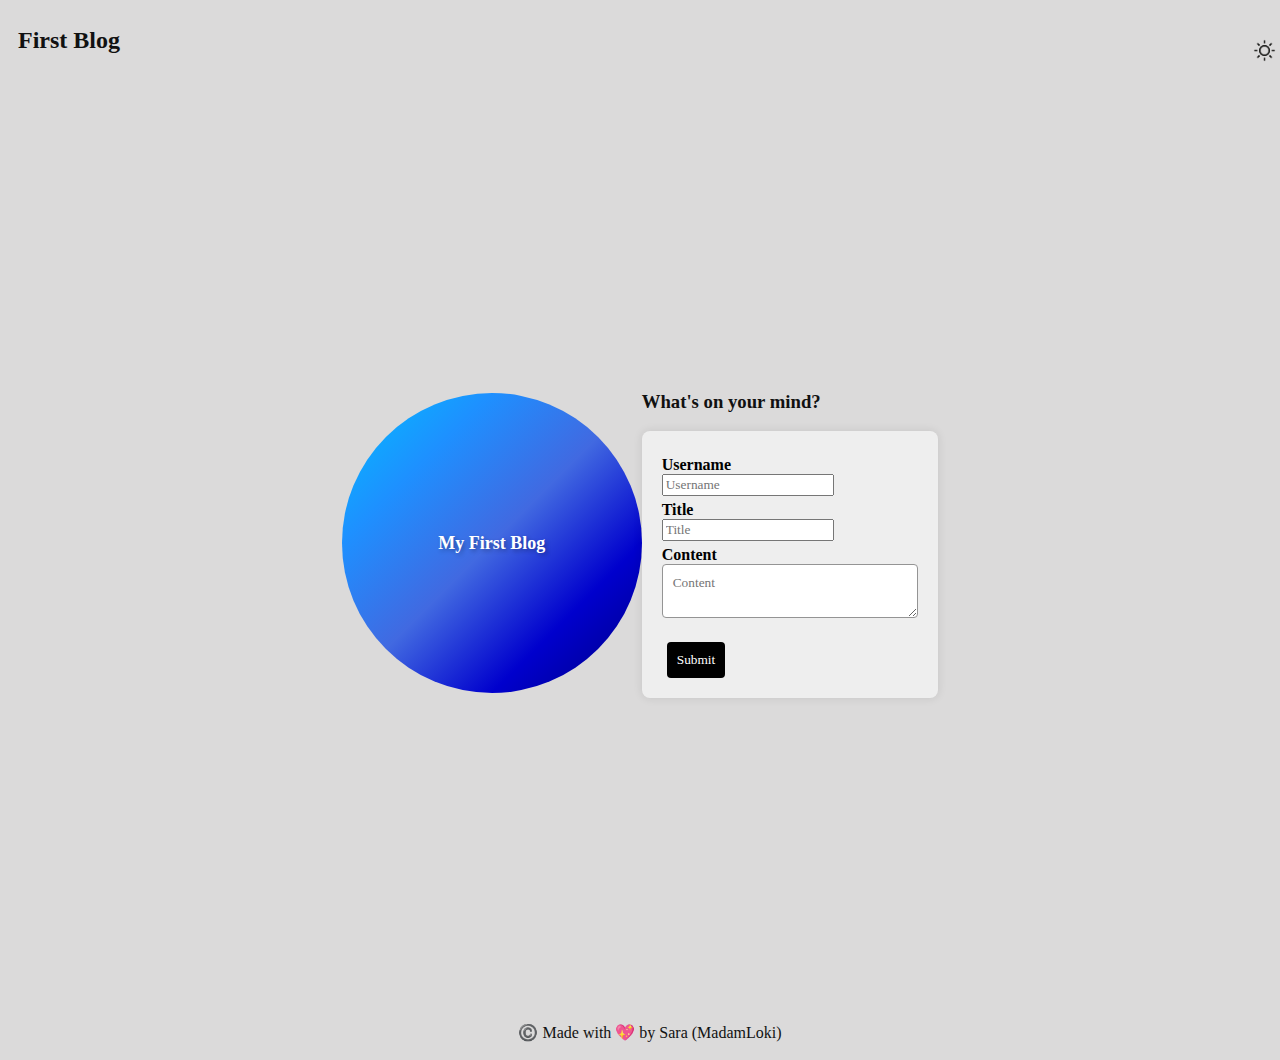
==== index.html @ aa2928e0 "relative css and somewhat functioning files" ====
<!DOCTYPE html>
<html lang="en">
<head>
    <meta charset="UTF-8" />
    <meta name="viewport" content="width=device-width, initial-scale=1.0" />
    <meta http-equiv="X-UA-Compatible" content="ie=edge" />
    <title>My First Blog</title>

    <link rel="stylesheet" href="./assets/css/styles.css" />
    <link rel="stylesheet" href="./assets/css/form.css" />
</head>

    <body>
        <!-- TO DO: Create landing page elements -->
    <header>
        <h3>First Blog</h3>
        <button id="toggle" class="toggle-button">
            <img src="./assets/images/sun_icon.png" alt="toggle light/dark mode" data-state="light">
        </button>
    </header>
    <main class="container">
        <div class="circle">
            <div class="circle-text">My First Blog</div>
        </div>
        <div class="formSection">
            <h3>What's on your mind?</h3>
            <form>
                <label for="username">Username</label>
                <input type="text" id="username" placeholder="Username"/>
                <label for="title">Title</label>
                <input type="text" id="title" placeholder="Title"/>
                <label for="content">Content</label>
                <textarea id="content" placeholder="Content"></textarea>
                <button type="submit"> Submit</button>
            </form>
            <p id="error"></p>
        </div>
    </main>
        <footer>
            ©️ Made with 💖 by Sara (MadamLoki)
        </footer>

        <script defer src="./assets/js/logic.js" type="text/javascript"></script>
        <script defer src="./assets/js/form.js" type="text/javascript"></script>
        
    </body>

</html>
---- assets/css/styles.css ----
*{
    font-family: Georgia, 'Times New Roman', Times, serif;
}

/* Header styles */
header {
    display: flex;
    justify-content: space-between;
    align-items: center;
    padding: 10px;
    width: 100%;
}

header h3 {
    font-size: 24px;
    margin: 0;
}

/* Button styles */
button {
    margin: 0 5px;
    padding: 10px;
    background-color: transparent;
    border: none;
    cursor: pointer;
}

.back-button {
    color: white;
    width: 80px;
    height: 40px;
    background-color: #000000;
    border: none;
    border-radius: 4px;
    cursor: pointer;
    display: flex;
    justify-content: center;
    align-items: left;
    transition: background-color 0.3s;
}

.back-button:hover {
    background-color: #e0e0e0;
}

/* Toggle button styles */
.toggle-button {
    background-color: transparent;
    border: none;
    padding: 0;
    cursor: pointer;
}

.toggle-button img {
    width: 25px;
    height: 25px;
    vertical-align: middle;
}

/* Light and dark mode styles */
body.light-mode {
    background-color: #dbdada;
    color: #111111;
}

body.dark-mode {
    background-color: #111111;
    color: #dbdada;
}

/* Circle styles */
.circle {
    width: 300px;
    height: 300px;
    border-radius: 50%;
    background-image: linear-gradient(
            to bottom right,
            #00bfff,  /* Deep Sky Blue */
            #1e90ff,  /* Dodger Blue */
            #4169e1,  /* Royal Blue */
            #0000cd,  /* Medium Blue */
            #000080   /* Navy */
        );
    display: flex;
    justify-content: center;
    align-items: center;
    font-size: 18px;
    font-weight: bold;
    color: white;
    text-shadow: 2px 2px 4px #0000004d;
}

.circle-text {
    position: relative;
    z-index: 2;
}

.container {
    display: flex;
    justify-content: center;
    align-items: center;
    height: 100vh;
    padding: 20px;
}


/* Footer styles */
footer {
    text-align: center;
    padding: 10px;
    position: static;
    width: 100%;
}


/* Responsive design */
@media (max-width: 600px) {
    header {
        flex-direction: column;
        align-items: flex-start;
    }

    header h3 {
        margin-bottom: 10px;
    }

    button {
        margin: 5px 0;
    }
}
---- assets/css/form.css ----
/* Basic form styling */
form {
    max-width: 600px;
    margin: 0 auto;
    padding: 20px;
    background-color: #eeeeee;
    border-radius: 8px;
    box-shadow: 0 0 10px #0000001a;
}

/* Form input fields */
input[type="username"],
input[type="title"],
input[type="content"],
textarea {
    width: 100%;
    padding: 10px;
    margin-bottom: 10px 0;
    border: 1px solid #949494;
    border-radius: 4px;
    box-sizing: border-box;
    font-family:Georgia, 'Times New Roman', Times, serif;
}

/* Form labels */
label {
    display: block;
    margin-top: 5px;
    font-weight: bold;
    font-family:Georgia, 'Times New Roman', Times, serif;
    color: black; /* keeps labels black when in darkmode */
}

label.dark-mode {
    color: #ffffff;
}

/* Submit button */
input[type="submit"] {
    width: 100%; /* Fill the available space */
    padding: 15px; /* Increase padding for better appearance */
    background-color: #000000; /* Green background */
    color: white; /* White text */
    border: none; /* Remove border */
    border-radius: 8px; /* Rounded corners */
    cursor: pointer; /* Pointer cursor on hover */
    font-size: 18px; /* Increase font size */
    box-shadow: 0 4px 6px rgba(0, 0, 0, 0.1); /* Add box shadow */
    transition: background-color 0.5s ease; /* Smooth transition for background color */
}



button {
    margin-top: 20px;
    padding: 10px;
    background-color: #000;
    color: white;
    border: none;
    border-radius: 4px;
    cursor: pointer;
    font-family: Georgia, 'Times New Roman', Times, serif;
}



input[type="submit"]:hover {
    background-color: #45a049;
}

/* Form fieldset */
fieldset {
    border: 1px solid #ccc;
    padding: 10px;
    margin-bottom: 20px;
    border-radius: 4px;
}

/* Form legend */
legend {
    font-size: 1.2em;
    margin-bottom: 10px;
}

/* Form error messages */
.error {
    color: red;
    font-size: 0.9em;
    margin-top: 5px;
}
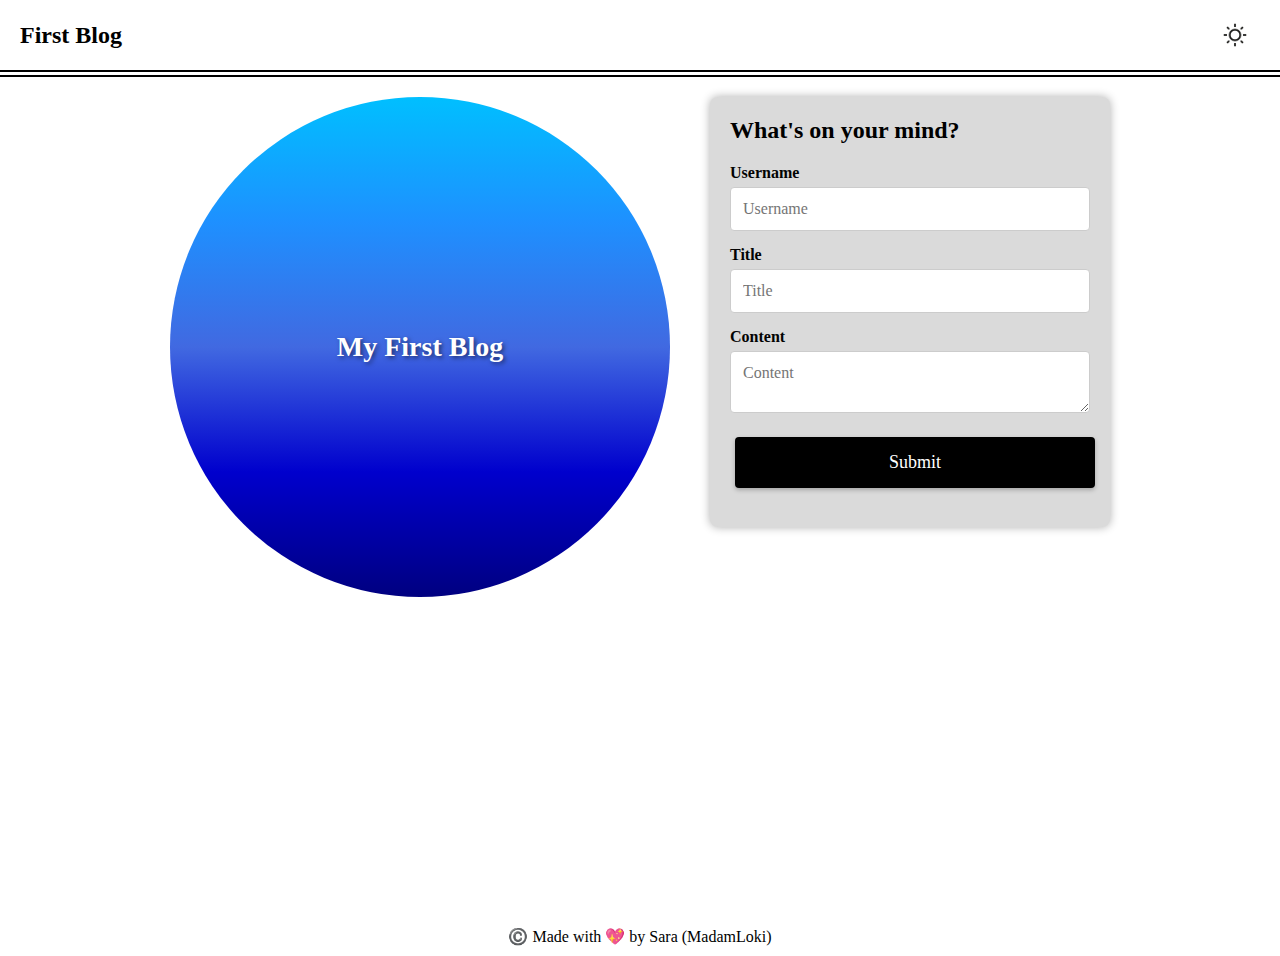
==== commit af249851: "polish up css on main index.html" ====
--- a/index.html
+++ b/index.html
@@ -31,7 +31,7 @@
                 <input type="text" id="title" placeholder="Title"/>
                 <label for="content">Content</label>
                 <textarea id="content" placeholder="Content"></textarea>
-                <button type="submit"> Submit</button>
+                <button id="submit" class="submit-button">Submit</button>
             </form>
             <p id="error"></p>
         </div>
--- a/assets/css/styles.css
+++ b/assets/css/styles.css
@@ -1,5 +1,14 @@
-*{
+* {
     font-family: Georgia, 'Times New Roman', Times, serif;
+    box-sizing: border-box;
+}
+
+body {
+    margin: 0;
+    padding: 0;
+    min-height: 100vh;
+    display: flex;
+    flex-direction: column;
 }
 
 /* Header styles */
@@ -7,8 +16,14 @@
     display: flex;
     justify-content: space-between;
     align-items: center;
-    padding: 10px;
+    padding: 10px 20px;
     width: 100%;
+    margin-right: auto;
+    border-bottom: black 7px double;
+}
+
+.dark-mode header {
+    border-bottom: white 7px double;
 }
 
 header h3 {
@@ -16,9 +31,10 @@
     margin: 0;
 }
 
-/* Button styles */
+
 button {
-    margin: 0 5px;
+    margin: 5px;
+    width: 100%;
     padding: 10px;
     background-color: transparent;
     border: none;
@@ -35,13 +51,31 @@
     cursor: pointer;
     display: flex;
     justify-content: center;
-    align-items: left;
+    align-items: center;
     transition: background-color 0.3s;
 }
 
 .back-button:hover {
-    background-color: #e0e0e0;
+    background-color: #333333;
 }
+
+/* Dark mode styles for submit button */
+.dark-mode .back-button {
+    background-color: #464646; /* Dark grey background in dark mode */
+    color: #ffffff;
+    box-shadow: 0 2px 4px rgba(255, 255, 255, 0.1);
+}
+
+.dark-mode .back-button:hover {
+    background-color: #4a4a4a; /* Lighter grey on hover in dark mode */
+    box-shadow: 0 4px 8px rgba(255, 255, 255, 0.2);
+}
+
+.dark-mode .back-button:active {
+    box-shadow: 0 1px 2px rgba(255, 255, 255, 0.1);
+}
+
+
 
 /* Toggle button styles */
 .toggle-button {
@@ -49,82 +83,111 @@
     border: none;
     padding: 0;
     cursor: pointer;
+    display: flex;
+    align-items: center;
+    justify-content: center;
+    width: 40px;
+    height: 40px;
 }
 
 .toggle-button img {
-    width: 25px;
-    height: 25px;
-    vertical-align: middle;
+    width: 60%;
+    height: 60%;
+    display: block; /* Remove any potential inline spacing */
 }
 
 /* Light and dark mode styles */
 body.light-mode {
-    background-color: #dbdada;
-    color: #111111;
+    background-color: white;
+    color: black;
 }
 
 body.dark-mode {
-    background-color: #111111;
-    color: #dbdada;
+    background-color: black;
+    color: white;
 }
 
-/* Circle styles */
+/* Main content styles */
+.container {
+    display: flex;
+    justify-content: center;
+    align-items: flex-start;
+    flex-grow: 1;
+    padding: 20px;
+    gap: 40px;
+    min-height: calc(100vh - 60px); 
+}
+
 .circle {
-    width: 300px;
-    height: 300px;
+    width: 500px;
+    height: 500px;
     border-radius: 50%;
     background-image: linear-gradient(
-            to bottom right,
-            #00bfff,  /* Deep Sky Blue */
-            #1e90ff,  /* Dodger Blue */
-            #4169e1,  /* Royal Blue */
-            #0000cd,  /* Medium Blue */
-            #000080   /* Navy */
-        );
+        to bottom,
+        #00bfff,
+        #1e90ff,
+        #4169e1,
+        #0000cd,
+        #000080
+    );
     display: flex;
     justify-content: center;
     align-items: center;
-    font-size: 18px;
-    font-weight: bold;
-    color: white;
-    text-shadow: 2px 2px 4px #0000004d;
 }
 
 .circle-text {
-    position: relative;
-    z-index: 2;
+    font-size: 28px;
+    font-weight: bold;
+    color: white;
+    text-shadow: 2px 2px 4px #00000081;
 }
-
-.container {
-    display: flex;
-    justify-content: center;
-    align-items: center;
-    height: 100vh;
-    padding: 20px;
-}
-
 
 /* Footer styles */
 footer {
     text-align: center;
     padding: 10px;
-    position: static;
     width: 100%;
+    margin-top: auto;  /* Push footer to bottom */
 }
 
-
 /* Responsive design */
-@media (max-width: 600px) {
-    header {
+@media (max-width: 1200px) {
+    .container {
         flex-direction: column;
-        align-items: flex-start;
+        align-items: center;
     }
 
-    header h3 {
-        margin-bottom: 10px;
+    .circle {
+        margin-bottom: 20px;
+    }
+}
+
+@media (max-width: 768px) {
+    .container {
+        padding: 10px;
     }
 
-    button {
-        margin: 5px 0;
+    .circle {
+        width: 250px;
+        height: 250px;
     }
-}+
+    .circle-text {
+        font-size: 16px;
+    }
+}
+
+@media (max-width: 480px) {
+    .container {
+        padding: 5px;
+    }
+
+    .circle {
+        width: 200px;
+        height: 200px;
+    }
+
+    .circle-text {
+        font-size: 14px;
+    }
+}
--- a/assets/css/form.css
+++ b/assets/css/form.css
@@ -1,34 +1,48 @@
-/* Basic form styling */
-form {
-    max-width: 600px;
-    margin: 0 auto;
+*{
+    font-family:Georgia, 'Times New Roman', Times, serif;
+}
+
+/* Form section styling */
+.formSection {
+    max-width: 100%;
+    width: 400px;
     padding: 20px;
-    background-color: #eeeeee;
+    background-color: #dadada;
     border-radius: 8px;
-    box-shadow: 0 0 10px #0000001a;
+    box-shadow: 0 0 10px #00000052;
+}
+
+.formSection h3 {
+    margin-top: 0;
+    margin-bottom: 20px;
+    color: #000000;
+    font-size: 24px;
 }
 
 /* Form input fields */
-input[type="username"],
-input[type="title"],
-input[type="content"],
-textarea {
+.formSection input[type="text"],
+.formSection textarea {
     width: 100%;
-    padding: 10px;
-    margin-bottom: 10px 0;
-    border: 1px solid #949494;
+    padding: 12px;
+    margin-bottom: 15px;
+    border: 1px solid #ccc;
     border-radius: 4px;
     box-sizing: border-box;
-    font-family:Georgia, 'Times New Roman', Times, serif;
+    font-size: 16px;
+    transition: border-color 0.3s ease;
+}
+
+.formSection input[type="text"]:focus,
+.formSection textarea:focus {
+    border-color: #000000;
 }
 
 /* Form labels */
-label {
+.formSection label {
     display: block;
-    margin-top: 5px;
+    margin-bottom: 5px;
     font-weight: bold;
-    font-family:Georgia, 'Times New Roman', Times, serif;
-    color: black; /* keeps labels black when in darkmode */
+    color: #030303;
 }
 
 label.dark-mode {
@@ -36,55 +50,83 @@
 }
 
 /* Submit button */
-input[type="submit"] {
-    width: 100%; /* Fill the available space */
-    padding: 15px; /* Increase padding for better appearance */
-    background-color: #000000; /* Green background */
-    color: white; /* White text */
-    border: none; /* Remove border */
-    border-radius: 8px; /* Rounded corners */
-    cursor: pointer; /* Pointer cursor on hover */
-    font-size: 18px; /* Increase font size */
-    box-shadow: 0 4px 6px rgba(0, 0, 0, 0.1); /* Add box shadow */
-    transition: background-color 0.5s ease; /* Smooth transition for background color */
-}
-
-
-
-button {
-    margin-top: 20px;
-    padding: 10px;
-    background-color: #000;
+.submit-button {
+    width: 100%;
+    padding: 15px;
+    background-color: #000000; /* Black background */
     color: white;
     border: none;
     border-radius: 4px;
     cursor: pointer;
-    font-family: Georgia, 'Times New Roman', Times, serif;
+    font-size: 18px;
+    transition: all 0.3s ease;
+    box-shadow: 0 2px 4px #50505065;
+    transform: translateY(0);
 }
 
-
-
-input[type="submit"]:hover {
-    background-color: #45a049;
-}
-
-/* Form fieldset */
-fieldset {
-    border: 1px solid #ccc;
-    padding: 10px;
-    margin-bottom: 20px;
-    border-radius: 4px;
-}
-
-/* Form legend */
-legend {
-    font-size: 1.2em;
-    margin-bottom: 10px;
+.submit-button:hover {
+    background-color: #333333; /* Dark grey on hover */
+    box-shadow: 0 4px 8px rgba(0, 0, 0, 0.3);
+    transform: translateY(-2px);
 }
 
 /* Form error messages */
-.error {
-    color: red;
-    font-size: 0.9em;
-    margin-top: 5px;
+#error {
+    color: #d32f2f;
+    font-size: 14px;
+    margin-top: 10px;
+}
+
+/* Dark mode styles */
+.dark-mode .formSection {
+    background-color: #222222;
+    color: #f5f5f5;
+}
+
+.dark-mode .formSection h3,
+.dark-mode .formSection label {
+    color: #f5f5f5;
+}
+
+.dark-mode .formSection input[type="text"],
+.dark-mode .formSection textarea {
+    background-color: #363636;
+    color: #f5f5f5;
+    border-color: #555;
+}
+
+/* Dark mode styles for submit button */
+.dark-mode .submit-button {
+    background-color: #000000; /* Dark grey background in dark mode */
+    color: #ffffff;
+    box-shadow: 0 2px 4px rgba(255, 255, 255, 0.1);
+}
+
+.dark-mode .submit-button:hover {
+    background-color: #4a4a4a; /* Lighter grey on hover in dark mode */
+    box-shadow: 0 4px 8px rgba(255, 255, 255, 0.2);
+}
+
+.dark-mode .submit-button:active {
+    box-shadow: 0 1px 2px rgba(255, 255, 255, 0.1);
+}
+
+/* Responsive adjustments */
+@media (max-width: 768px) {
+    .formSection {
+        width: 100%;
+        padding: 15px;
+    }
+}
+
+@media (max-width: 480px) {
+    .formSection h3 {
+        font-size: 20px;
+    }
+
+    .formSection input[type="text"],
+    .formSection textarea,
+    .submit-button {
+        font-size: 14px;
+    }
 }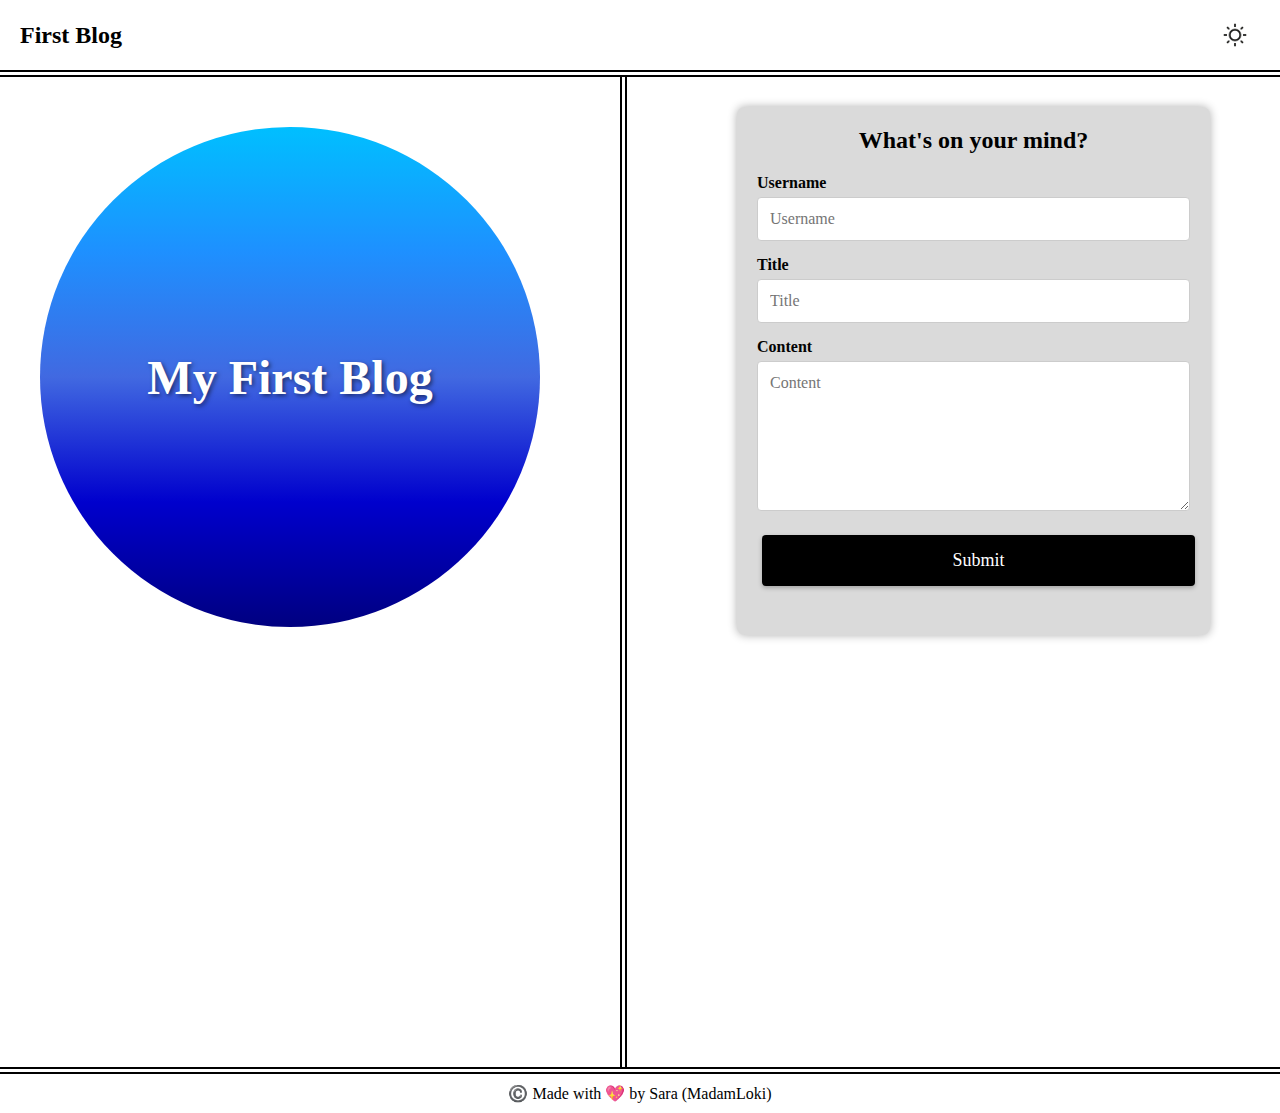
==== commit ee73ff4a: "finalize CSS structure on index.html, fix css structure on header blog.html for redirect url back bu" ====
--- a/index.html
+++ b/index.html
@@ -1,48 +1,49 @@
 <!DOCTYPE html>
 <html lang="en">
-<head>
-    <meta charset="UTF-8" />
-    <meta name="viewport" content="width=device-width, initial-scale=1.0" />
-    <meta http-equiv="X-UA-Compatible" content="ie=edge" />
-    <title>My First Blog</title>
+    <head>
+        <meta charset="UTF-8" />
+        <meta name="viewport" content="width=device-width, initial-scale=1.0" />
+        <meta http-equiv="X-UA-Compatible" content="ie=edge" />
+        <title>My First Blog</title>
 
-    <link rel="stylesheet" href="./assets/css/styles.css" />
-    <link rel="stylesheet" href="./assets/css/form.css" />
-</head>
+        <link rel="stylesheet" href="./assets/css/styles.css" />
+        <link rel="stylesheet" href="./assets/css/form.css" />
+    </head>
 
     <body>
-        <!-- TO DO: Create landing page elements -->
-    <header>
-        <h3>First Blog</h3>
-        <button id="toggle" class="toggle-button">
-            <img src="./assets/images/sun_icon.png" alt="toggle light/dark mode" data-state="light">
-        </button>
-    </header>
-    <main class="container">
-        <div class="circle">
-            <div class="circle-text">My First Blog</div>
-        </div>
-        <div class="formSection">
-            <h3>What's on your mind?</h3>
-            <form>
-                <label for="username">Username</label>
-                <input type="text" id="username" placeholder="Username"/>
-                <label for="title">Title</label>
-                <input type="text" id="title" placeholder="Title"/>
-                <label for="content">Content</label>
-                <textarea id="content" placeholder="Content"></textarea>
-                <button id="submit" class="submit-button">Submit</button>
-            </form>
-            <p id="error"></p>
-        </div>
-    </main>
-        <footer>
-            ©️ Made with 💖 by Sara (MadamLoki)
-        </footer>
-
+        <header>
+            <h3>First Blog</h3>
+            <div class="header-buttons">
+                <button id="toggle" class="toggle-button">
+                    <img src="./assets/images/sun_icon.png" alt="toggle light/dark mode" data-state="light">
+                </button>
+            </div>
+        </header>
+        <main class="container">
+            <div class="content-wrapper">
+                <div class="circle">
+                    <div class="circle-text">My First Blog</div>
+                </div>
+                <div class="separator"></div>
+                <div class="formSection">
+                    <h3>What's on your mind?</h3>
+                    <form>
+                        <label for="username">Username</label>
+                        <input type="text" id="username" placeholder="Username"/>
+                        <label for="title">Title</label>
+                        <input type="text" id="title" placeholder="Title"/>
+                        <label for="content">Content</label>
+                        <textarea id="content" placeholder="Content"></textarea>
+                        <button id="submit" class="submit-button">Submit</button>
+                    </form>
+                    <p id="error"></p>
+                </div>
+            </div>
+        </main>
+            <footer>
+                ©️ Made with 💖 by Sara (MadamLoki)
+            </footer>
         <script defer src="./assets/js/logic.js" type="text/javascript"></script>
         <script defer src="./assets/js/form.js" type="text/javascript"></script>
-        
     </body>
-
 </html>
--- a/assets/css/styles.css
+++ b/assets/css/styles.css
@@ -18,7 +18,6 @@
     align-items: center;
     padding: 10px 20px;
     width: 100%;
-    margin-right: auto;
     border-bottom: black 7px double;
 }
 
@@ -29,53 +28,21 @@
 header h3 {
     font-size: 24px;
     margin: 0;
-}
-
+    margin-right: auto; /* This pushes the title to the left */
+}
+
+.header-buttons {
+    display: flex;
+    align-items: center;
+}
 
 button {
     margin: 5px;
-    width: 100%;
     padding: 10px;
     background-color: transparent;
     border: none;
     cursor: pointer;
 }
-
-.back-button {
-    color: white;
-    width: 80px;
-    height: 40px;
-    background-color: #000000;
-    border: none;
-    border-radius: 4px;
-    cursor: pointer;
-    display: flex;
-    justify-content: center;
-    align-items: center;
-    transition: background-color 0.3s;
-}
-
-.back-button:hover {
-    background-color: #333333;
-}
-
-/* Dark mode styles for submit button */
-.dark-mode .back-button {
-    background-color: #464646; /* Dark grey background in dark mode */
-    color: #ffffff;
-    box-shadow: 0 2px 4px rgba(255, 255, 255, 0.1);
-}
-
-.dark-mode .back-button:hover {
-    background-color: #4a4a4a; /* Lighter grey on hover in dark mode */
-    box-shadow: 0 4px 8px rgba(255, 255, 255, 0.2);
-}
-
-.dark-mode .back-button:active {
-    box-shadow: 0 1px 2px rgba(255, 255, 255, 0.1);
-}
-
-
 
 /* Toggle button styles */
 .toggle-button {
@@ -93,7 +60,7 @@
 .toggle-button img {
     width: 60%;
     height: 60%;
-    display: block; /* Remove any potential inline spacing */
+    display: block;
 }
 
 /* Light and dark mode styles */
@@ -110,12 +77,30 @@
 /* Main content styles */
 .container {
     display: flex;
-    justify-content: center;
-    align-items: flex-start;
+    flex-direction: column;
+    align-items: center;
+    justify-content: center;
     flex-grow: 1;
-    padding: 20px;
+    min-height: calc(100vh - 60px);
+}
+
+.content-wrapper {
+    display: flex;
+    justify-content: center;
+    align-items: stretch;
+    width: 100%;
+    max-width: 1200px;
     gap: 40px;
-    min-height: calc(100vh - 60px); 
+}
+
+.separator {
+    height: 110vh;
+    border-left: black 7px double;
+    margin: 0 40px;
+}
+
+.dark-mode .separator {
+    border-left: white 7px double;
 }
 
 .circle {
@@ -132,14 +117,35 @@
     );
     display: flex;
     justify-content: center;
-    align-items: center;
+    flex-shrink: 0;
+    align-items: center;
+    margin-top: 50px;
 }
 
 .circle-text {
-    font-size: 28px;
+    font-size: 300%;
     font-weight: bold;
     color: white;
     text-shadow: 2px 2px 4px #00000081;
+}
+
+.formSection {
+    flex: 1;
+    width: 100%;
+    display: flex;
+    flex-direction: column;
+    justify-content: center;
+}
+
+.formSection form {
+    width: 100%;
+}
+
+.formSection input,
+.formSection textarea {
+    width: 100%;
+    box-sizing: border-box;
+    margin-bottom: 10px;
 }
 
 /* Footer styles */
@@ -147,25 +153,47 @@
     text-align: center;
     padding: 10px;
     width: 100%;
+    border-top: black 7px double;
     margin-top: auto;  /* Push footer to bottom */
+}
+
+.dark-mode footer {
+    border-top: white 7px double;
 }
 
 /* Responsive design */
 @media (max-width: 1200px) {
-    .container {
+    .content-wrapper {
         flex-direction: column;
         align-items: center;
     }
 
+    .separator {
+        width: 80%;
+        height: 20px;
+        border-left: none;
+        border-top: black 7px double;
+        margin: 40px 0;
+    }
+
+    .dark-mode .separator {
+        border-top: white 7px double;
+    }
+
     .circle {
         margin-bottom: 20px;
     }
+
+    .formSection {
+        width: 100%;
+        max-width: 500px;
+    }
 }
 
 @media (max-width: 768px) {
-    .container {
+    /* .container {
         padding: 10px;
-    }
+    } */
 
     .circle {
         width: 250px;
@@ -190,4 +218,4 @@
     .circle-text {
         font-size: 14px;
     }
-}
+}--- a/assets/css/form.css
+++ b/assets/css/form.css
@@ -4,12 +4,16 @@
 
 /* Form section styling */
 .formSection {
+    align-content: space-around;
     max-width: 100%;
     width: 400px;
     padding: 20px;
     background-color: #dadada;
     border-radius: 8px;
     box-shadow: 0 0 10px #00000052;
+    flex: auto;
+    margin: 30px;
+    height: fit-content;
 }
 
 .formSection h3 {
@@ -17,6 +21,7 @@
     margin-bottom: 20px;
     color: #000000;
     font-size: 24px;
+    align-self: center;
 }
 
 /* Form input fields */
@@ -30,6 +35,10 @@
     box-sizing: border-box;
     font-size: 16px;
     transition: border-color 0.3s ease;
+}
+
+#content {
+    height: 150px;
 }
 
 .formSection input[type="text"]:focus,
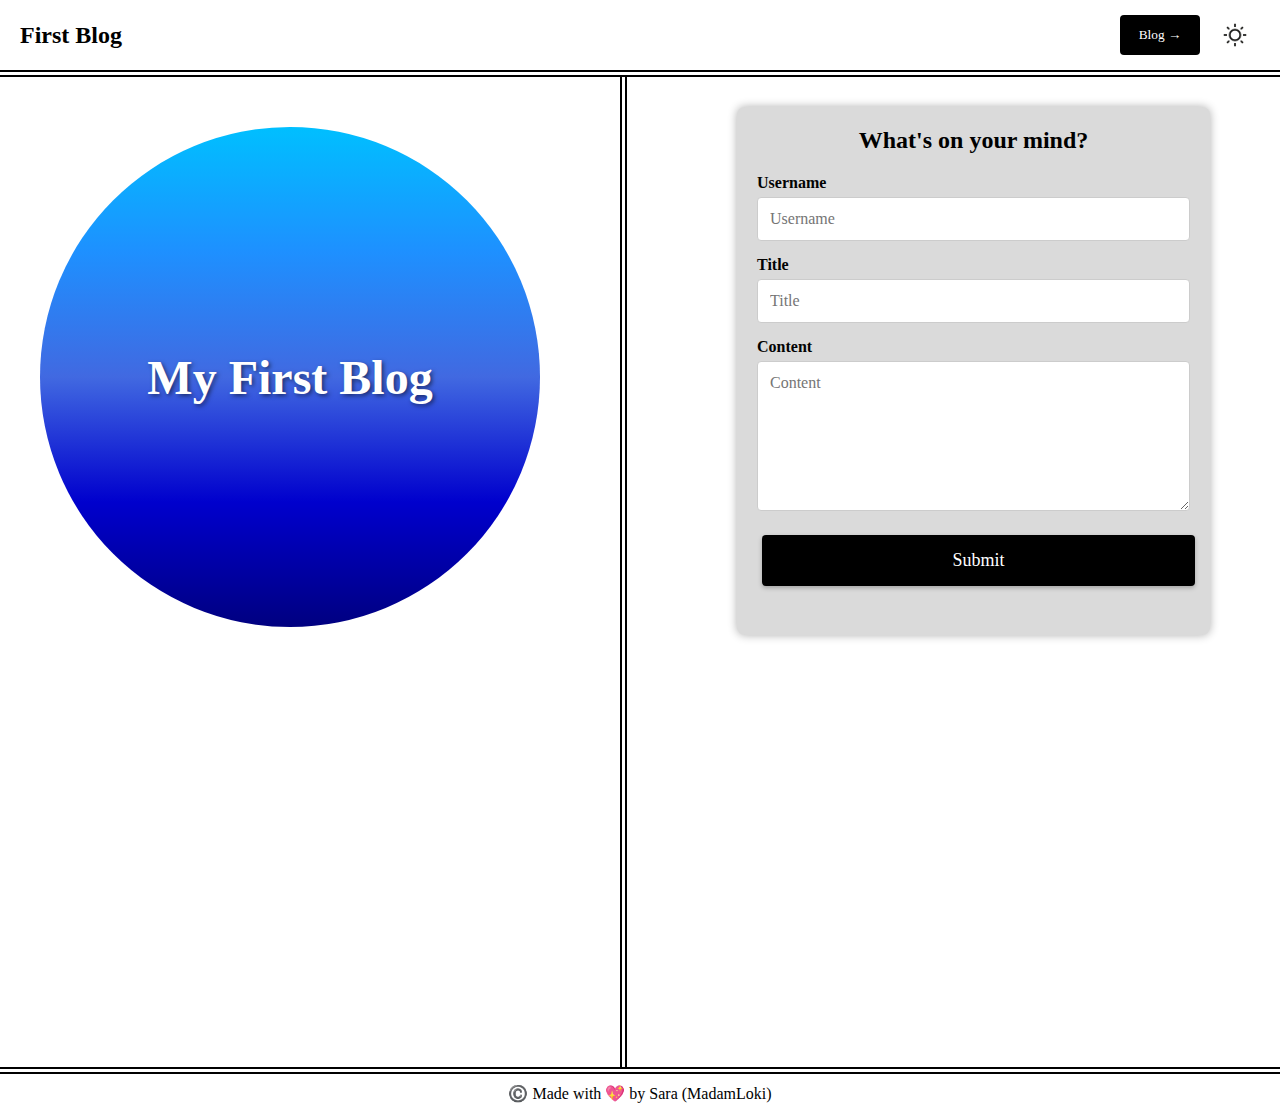
==== commit 5790ecb7: "button functionality and sumbit to array/localstorage, added a blog foward button so i can swap back" ====
--- a/index.html
+++ b/index.html
@@ -14,6 +14,7 @@
         <header>
             <h3>First Blog</h3>
             <div class="header-buttons">
+                <button id="blog" class="blog-button">Blog &rarr;</button>
                 <button id="toggle" class="toggle-button">
                     <img src="./assets/images/sun_icon.png" alt="toggle light/dark mode" data-state="light">
                 </button>
--- a/assets/css/styles.css
+++ b/assets/css/styles.css
@@ -61,6 +61,41 @@
     width: 60%;
     height: 60%;
     display: block;
+}
+
+.blog-button {
+    color: white;
+    width: 80px;
+    height: 40px;
+    background-color: #000000;
+    border: none;
+    border-radius: 4px;
+    cursor: pointer;
+    display: flex;
+    justify-content: center;
+    align-items: center;
+    transition: background-color 0.3s;
+    margin-right: 10px;
+}
+
+.blog-button:hover {
+    background-color: #333333;
+}
+
+/* Dark mode styles for back button */
+.dark-mode .blog-button {
+    background-color: #464646;
+    color: #ffffff;
+    box-shadow: 0 2px 4px #ffffff1a;
+}
+
+.dark-mode .blog-button:hover {
+    background-color: #4a4a4a;
+    box-shadow: 0 4px 8px #ffffff33;
+}
+
+.dark-mode .blog-button:active {
+    box-shadow: 0 1px 2px #ffffff1a;
 }
 
 /* Light and dark mode styles */
@@ -169,11 +204,10 @@
     }
 
     .separator {
-        width: 80%;
-        height: 20px;
-        border-left: none;
+        width: 100%;
+        height: 0%;
+        margin: 40px 0;
         border-top: black 7px double;
-        margin: 40px 0;
     }
 
     .dark-mode .separator {
--- a/assets/css/form.css
+++ b/assets/css/form.css
@@ -1,12 +1,8 @@
-*{
-    font-family:Georgia, 'Times New Roman', Times, serif;
-}
-
 /* Form section styling */
 .formSection {
     align-content: space-around;
-    max-width: 100%;
-    width: 400px;
+    max-width: 500px;
+    width: 100%;
     padding: 20px;
     background-color: #dadada;
     border-radius: 8px;
@@ -39,11 +35,13 @@
 
 #content {
     height: 150px;
+    resize: vertical;
 }
 
 .formSection input[type="text"]:focus,
 .formSection textarea:focus {
     border-color: #000000;
+    outline: none;
 }
 
 /* Form labels */
@@ -123,7 +121,6 @@
 /* Responsive adjustments */
 @media (max-width: 768px) {
     .formSection {
-        width: 100%;
         padding: 15px;
     }
 }
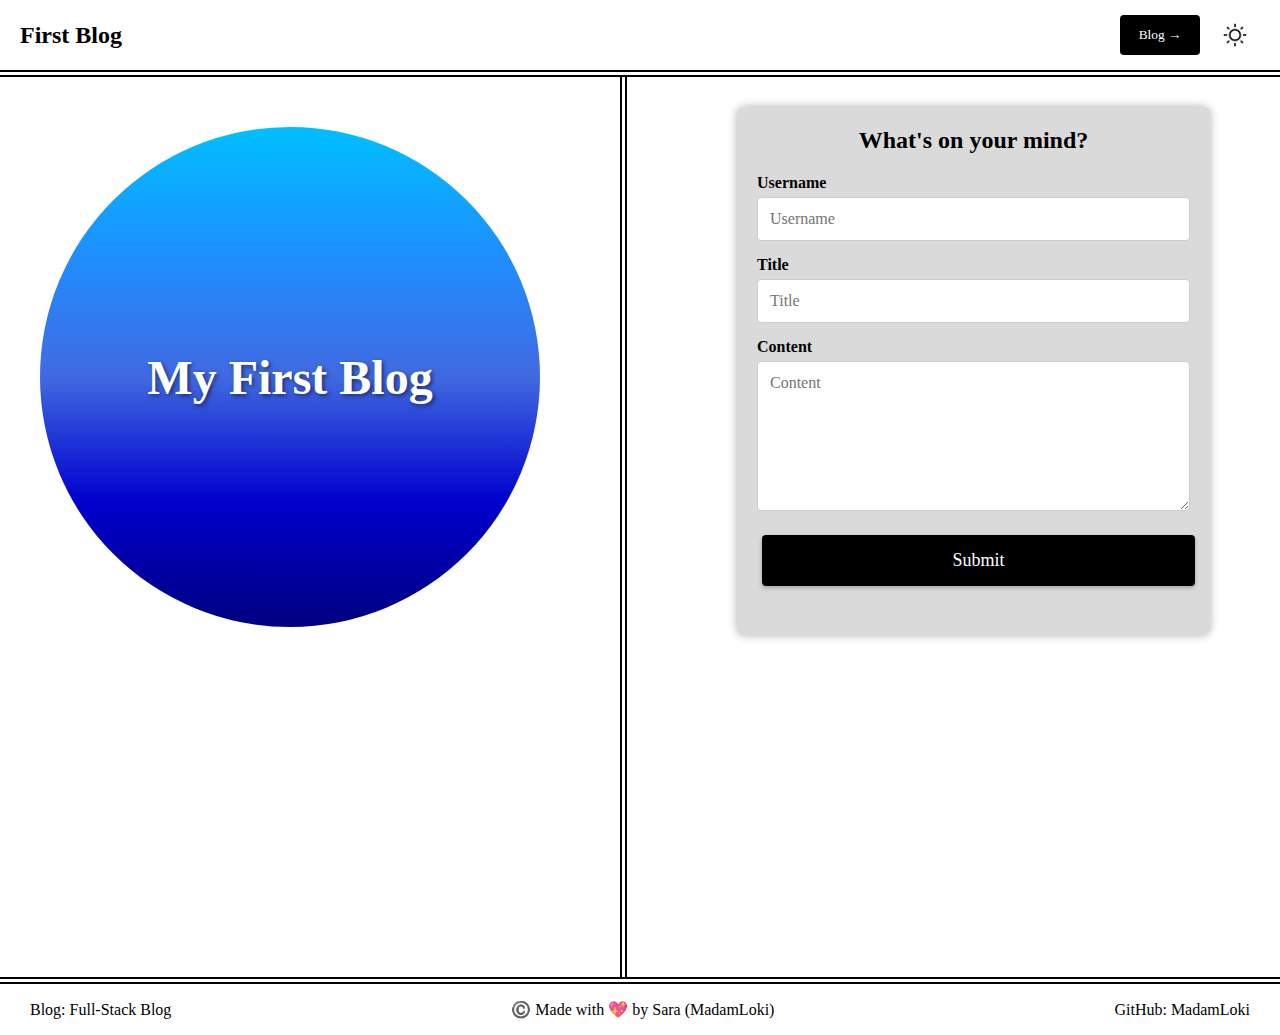
==== commit f5b9291c: "css for the new blog posts and how it looks" ====
--- a/index.html
+++ b/index.html
@@ -42,7 +42,9 @@
             </div>
         </main>
             <footer>
-                ©️ Made with 💖 by Sara (MadamLoki)
+                <p>Blog: Full-Stack Blog</p>
+                <p>©️ Made with 💖 by Sara (MadamLoki)</p>
+                <p>GitHub: MadamLoki</p>
             </footer>
         <script defer src="./assets/js/logic.js" type="text/javascript"></script>
         <script defer src="./assets/js/form.js" type="text/javascript"></script>
--- a/assets/css/styles.css
+++ b/assets/css/styles.css
@@ -129,7 +129,7 @@
 }
 
 .separator {
-    height: 110vh;
+    height: 100vh;
     border-left: black 7px double;
     margin: 0 40px;
 }
@@ -185,11 +185,14 @@
 
 /* Footer styles */
 footer {
-    text-align: center;
-    padding: 10px;
+    display: flex;
+    justify-content: space-between;
+    align-items: center;
     width: 100%;
     border-top: black 7px double;
-    margin-top: auto;  /* Push footer to bottom */
+    margin: 0 auto;
+    padding-left: 30px;
+    padding-right: 30px;
 }
 
 .dark-mode footer {
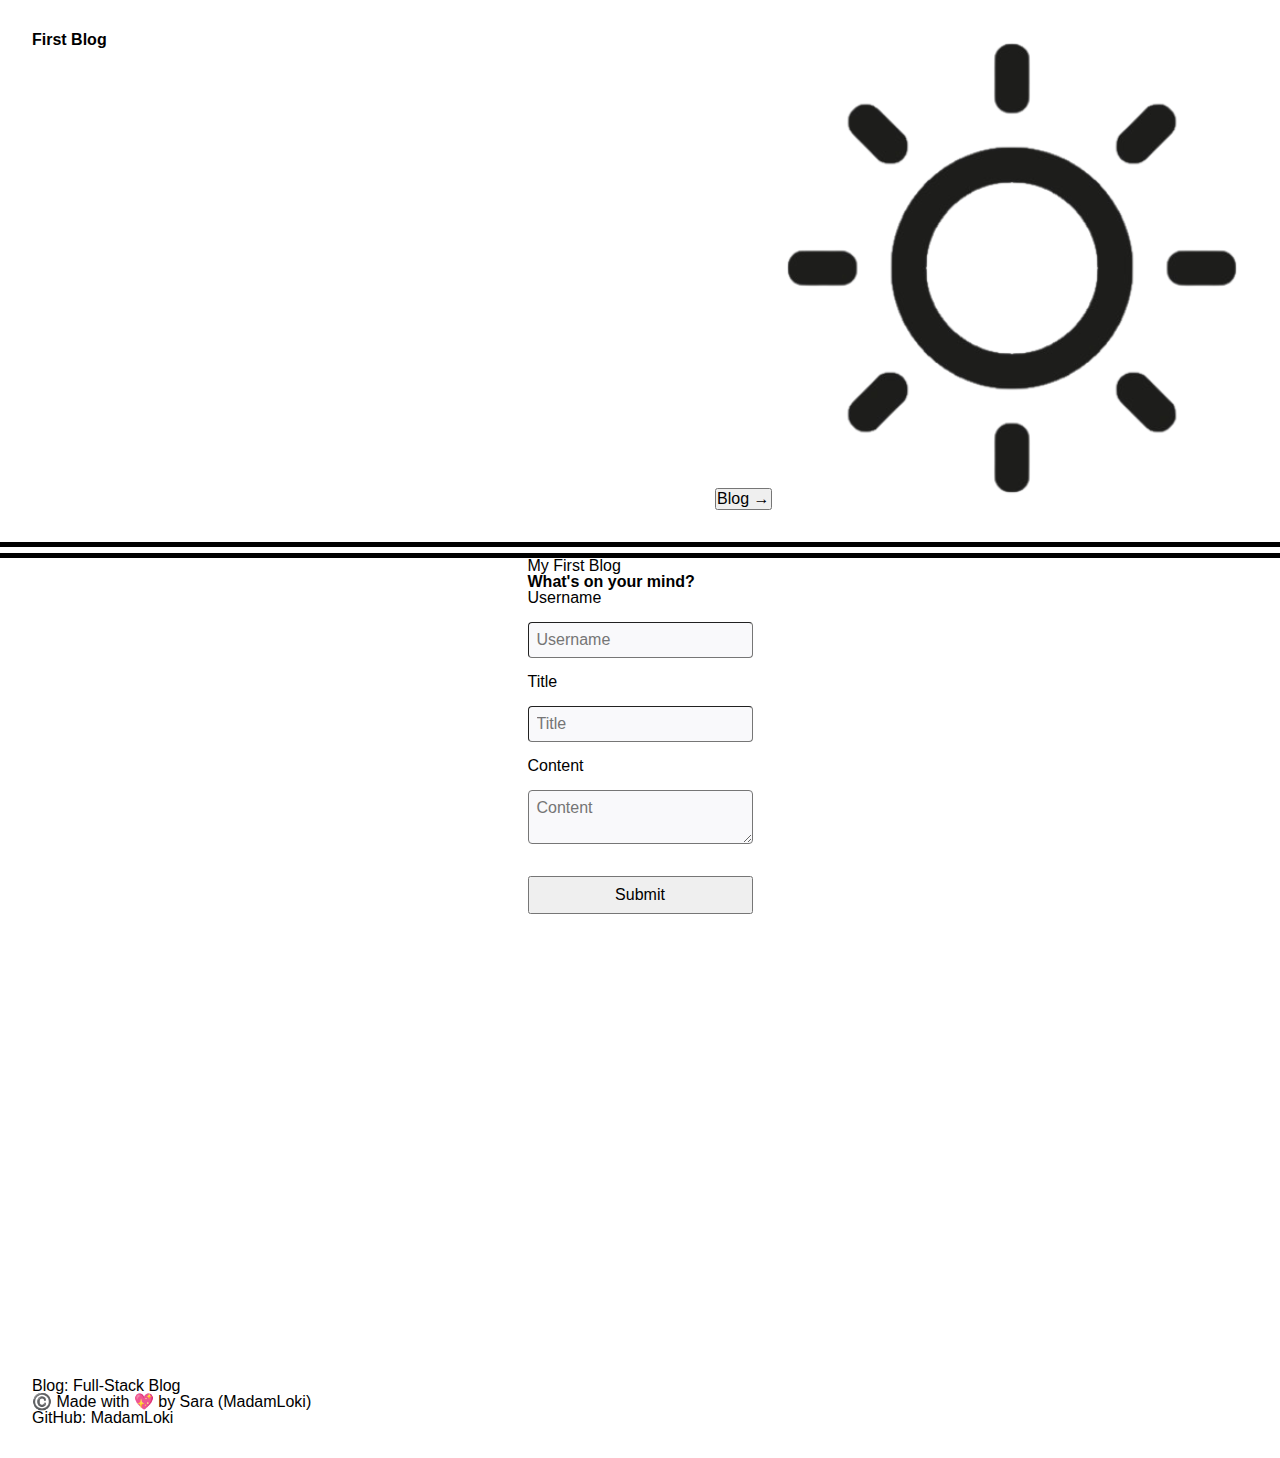
==== commit ac1f78bd: "reset css files to hw from module" ====
--- a/index.html
+++ b/index.html
@@ -6,11 +6,14 @@
         <meta http-equiv="X-UA-Compatible" content="ie=edge" />
         <title>My First Blog</title>
 
+        <!-- Link to the main stylesheet -->
         <link rel="stylesheet" href="./assets/css/styles.css" />
+        <!-- Link to the form-specific stylesheet -->
         <link rel="stylesheet" href="./assets/css/form.css" />
     </head>
 
     <body>
+        <!-- Header section with title and navigation buttons -->
         <header>
             <h3>First Blog</h3>
             <div class="header-buttons">
@@ -20,12 +23,17 @@
                 </button>
             </div>
         </header>
+
+        <!-- Main content area -->
         <main class="container">
             <div class="content-wrapper">
+                <!-- Decorative circle with blog title -->
                 <div class="circle">
                     <div class="circle-text">My First Blog</div>
                 </div>
+                <!-- Separator between circle and form -->
                 <div class="separator"></div>
+                <!-- Blog post submission form -->
                 <div class="formSection">
                     <h3>What's on your mind?</h3>
                     <form>
@@ -37,16 +45,19 @@
                         <textarea id="content" placeholder="Content"></textarea>
                         <button id="submit" class="submit-button">Submit</button>
                     </form>
+                    <!-- Error message display area -->
                     <p id="error"></p>
                 </div>
             </div>
         </main>
-            <footer>
-                <p>Blog: Full-Stack Blog</p>
-                <p>©️ Made with 💖 by Sara (MadamLoki)</p>
-                <p>GitHub: MadamLoki</p>
-            </footer>
+        <!-- Footer section -->
+        <footer>
+            <p>Blog: Full-Stack Blog</p>
+            <p>©️ Made with 💖 by Sara (MadamLoki)</p>
+            <p>GitHub: MadamLoki</p>
+        </footer>
+        <!-- JavaScript files for functionality -->
         <script defer src="./assets/js/logic.js" type="text/javascript"></script>
         <script defer src="./assets/js/form.js" type="text/javascript"></script>
     </body>
-</html>
+</html>--- a/assets/css/styles.css
+++ b/assets/css/styles.css
@@ -1,258 +1,131 @@
-* {
-    font-family: Georgia, 'Times New Roman', Times, serif;
-    box-sizing: border-box;
+/*
+  Resets
+*/
+*,
+*:before,
+*:after {
+  margin: 0;
+  padding: 0;
+  box-sizing: border-box;
+}
+
+html {
+  height: 100%;
 }
 
 body {
-    margin: 0;
-    padding: 0;
-    min-height: 100vh;
-    display: flex;
-    flex-direction: column;
+  min-height: 100%;
+  line-height: 1;
+  font-family: sans-serif;
 }
 
-/* Header styles */
-header {
-    display: flex;
-    justify-content: space-between;
-    align-items: center;
-    padding: 10px 20px;
-    width: 100%;
-    border-bottom: black 7px double;
+​h1,
+h2,
+h3,
+h4,
+h5,
+h6 {
+  font-size: 100%;
 }
 
-.dark-mode header {
-    border-bottom: white 7px double;
+​input,
+select,
+option,
+optgroup,
+textarea,
+button,
+pre,
+code {
+  font-size: 100%;
+  font-family: inherit;
 }
 
-header h3 {
-    font-size: 24px;
-    margin: 0;
-    margin-right: auto; /* This pushes the title to the left */
+​ol,
+ul {
+  list-style: none;
 }
 
-.header-buttons {
-    display: flex;
-    align-items: center;
+/*
+  General Styles
+*/
+/*
+  Universal
+*/
+:root {
+  --light: #fff;
+  --light-accent: #f9f9fb;
+  --dark: #000;
+  --dark-accent: #222;
+  --dark-accent-action: #111;
+  --action: #563d7c;
+  --action-accent: #8570a5;
+  --disabled: #aaa;
+  --error: #ff0022;
+  --circle-color: #ffb100;
 }
 
-button {
-    margin: 5px;
-    padding: 10px;
-    background-color: transparent;
-    border: none;
-    cursor: pointer;
+* {
+  transition: background-color ease-in .5s;
 }
 
-/* Toggle button styles */
-.toggle-button {
-    background-color: transparent;
-    border: none;
-    padding: 0;
-    cursor: pointer;
-    display: flex;
-    align-items: center;
-    justify-content: center;
-    width: 40px;
-    height: 40px;
+/*
+  Tags
+*/
+header {
+  display: flex;
+  flex-flow: row wrap;
+  justify-content: space-between;
 }
 
-.toggle-button img {
-    width: 60%;
-    height: 60%;
-    display: block;
+header,
+footer {
+  padding: 2rem;
 }
 
-.blog-button {
-    color: white;
-    width: 80px;
-    height: 40px;
-    background-color: #000000;
-    border: none;
-    border-radius: 4px;
-    cursor: pointer;
-    display: flex;
-    justify-content: center;
-    align-items: center;
-    transition: background-color 0.3s;
-    margin-right: 10px;
+main {
+  height: calc(100vh - 6rem);
+  display: flex;
+  justify-content: center;
+  align-items: stretch;
+  border-top: double 1rem;
 }
 
-.blog-button:hover {
-    background-color: #333333;
+/*
+  Classes
+*/
+.dark header,
+.dark footer {
+  background-color: var(--dark);
+  color: var(--light);
 }
 
-/* Dark mode styles for back button */
-.dark-mode .blog-button {
-    background-color: #464646;
-    color: #ffffff;
-    box-shadow: 0 2px 4px #ffffff1a;
+
+.dark main {
+  background-color: var(--dark-accent);
+  color: var(--light);
+  border-top: solid .5rem var(--disabled);
 }
 
-.dark-mode .blog-button:hover {
-    background-color: #4a4a4a;
-    box-shadow: 0 4px 8px #ffffff33;
+.light header,
+.light footer {
+  background-color: var(--light);
+  color: var(--dark);
 }
 
-.dark-mode .blog-button:active {
-    box-shadow: 0 1px 2px #ffffff1a;
+.light main {
+  background-color: var(--light-accent);
+  color: var(--dark);
 }
 
-/* Light and dark mode styles */
-body.light-mode {
-    background-color: white;
-    color: black;
+/*
+  IDs
+*/
+#toggle {
+  font-size: 1.52em;
+  margin: 0;
+  padding: 0;
+  background: transparent;
+  border: none;
+  cursor: pointer;
+  text-shadow: 0px 0px .5rem var(--light-accent);
 }
-
-body.dark-mode {
-    background-color: black;
-    color: white;
-}
-
-/* Main content styles */
-.container {
-    display: flex;
-    flex-direction: column;
-    align-items: center;
-    justify-content: center;
-    flex-grow: 1;
-    min-height: calc(100vh - 60px);
-}
-
-.content-wrapper {
-    display: flex;
-    justify-content: center;
-    align-items: stretch;
-    width: 100%;
-    max-width: 1200px;
-    gap: 40px;
-}
-
-.separator {
-    height: 100vh;
-    border-left: black 7px double;
-    margin: 0 40px;
-}
-
-.dark-mode .separator {
-    border-left: white 7px double;
-}
-
-.circle {
-    width: 500px;
-    height: 500px;
-    border-radius: 50%;
-    background-image: linear-gradient(
-        to bottom,
-        #00bfff,
-        #1e90ff,
-        #4169e1,
-        #0000cd,
-        #000080
-    );
-    display: flex;
-    justify-content: center;
-    flex-shrink: 0;
-    align-items: center;
-    margin-top: 50px;
-}
-
-.circle-text {
-    font-size: 300%;
-    font-weight: bold;
-    color: white;
-    text-shadow: 2px 2px 4px #00000081;
-}
-
-.formSection {
-    flex: 1;
-    width: 100%;
-    display: flex;
-    flex-direction: column;
-    justify-content: center;
-}
-
-.formSection form {
-    width: 100%;
-}
-
-.formSection input,
-.formSection textarea {
-    width: 100%;
-    box-sizing: border-box;
-    margin-bottom: 10px;
-}
-
-/* Footer styles */
-footer {
-    display: flex;
-    justify-content: space-between;
-    align-items: center;
-    width: 100%;
-    border-top: black 7px double;
-    margin: 0 auto;
-    padding-left: 30px;
-    padding-right: 30px;
-}
-
-.dark-mode footer {
-    border-top: white 7px double;
-}
-
-/* Responsive design */
-@media (max-width: 1200px) {
-    .content-wrapper {
-        flex-direction: column;
-        align-items: center;
-    }
-
-    .separator {
-        width: 100%;
-        height: 0%;
-        margin: 40px 0;
-        border-top: black 7px double;
-    }
-
-    .dark-mode .separator {
-        border-top: white 7px double;
-    }
-
-    .circle {
-        margin-bottom: 20px;
-    }
-
-    .formSection {
-        width: 100%;
-        max-width: 500px;
-    }
-}
-
-@media (max-width: 768px) {
-    /* .container {
-        padding: 10px;
-    } */
-
-    .circle {
-        width: 250px;
-        height: 250px;
-    }
-
-    .circle-text {
-        font-size: 16px;
-    }
-}
-
-@media (max-width: 480px) {
-    .container {
-        padding: 5px;
-    }
-
-    .circle {
-        width: 200px;
-        height: 200px;
-    }
-
-    .circle-text {
-        font-size: 14px;
-    }
-}--- a/assets/css/form.css
+++ b/assets/css/form.css
@@ -1,138 +1,99 @@
-/* Form section styling */
-.formSection {
-    align-content: space-around;
-    max-width: 500px;
-    width: 100%;
-    padding: 20px;
-    background-color: #dadada;
-    border-radius: 8px;
-    box-shadow: 0 0 10px #00000052;
-    flex: auto;
-    margin: 30px;
-    height: fit-content;
+/*
+Form Styles
+*/
+
+/*
+Tags
+*/
+aside {
+    background: linear-gradient(
+    var(--light-accent), 
+    var(--circle-color), 
+    var(--dark-accent)
+    );
+    clip-path: circle(20rem at center);
+    display: flex;
+    justify-content: center;
+    align-items: center;
 }
 
-.formSection h3 {
-    margin-top: 0;
-    margin-bottom: 20px;
-    color: #000000;
-    font-size: 24px;
-    align-self: center;
+aside, 
+section {
+    flex: 1 1 50%;
 }
 
-/* Form input fields */
-.formSection input[type="text"],
-.formSection textarea {
-    width: 100%;
-    padding: 12px;
-    margin-bottom: 15px;
-    border: 1px solid #ccc;
-    border-radius: 4px;
-    box-sizing: border-box;
-    font-size: 16px;
-    transition: border-color 0.3s ease;
+aside > h2 {
+    font-size: 4rem;
+    color: white;
+    text-shadow: 1px 1px 1px var(--dark-accent);
 }
 
-#content {
-    height: 150px;
-    resize: vertical;
+form {
+    display: flex;
+    flex-flow: column wrap;
+    position: relative;
 }
 
-.formSection input[type="text"]:focus,
-.formSection textarea:focus {
-    border-color: #000000;
-    outline: none;
+form > *:not(label) {
+    margin: 1rem 0;
+    padding: 0.5rem;
 }
 
-/* Form labels */
-.formSection label {
-    display: block;
-    margin-bottom: 5px;
-    font-weight: bold;
-    color: #030303;
+h2 {
+    text-align: center;
+    font-size: 2rem;
+    margin-bottom: 2rem;
 }
 
-label.dark-mode {
-    color: #ffffff;
+input[type=submit] {
+    padding: 1rem;
+    cursor: pointer;
+    font-weight: bold;
+    font-size: 1rem;
+    background-color: var(--dark);
+    color: var(--light);
 }
 
-/* Submit button */
-.submit-button {
-    width: 100%;
-    padding: 15px;
-    background-color: #000000; /* Black background */
-    color: white;
-    border: none;
-    border-radius: 4px;
-    cursor: pointer;
-    font-size: 18px;
-    transition: all 0.3s ease;
-    box-shadow: 0 2px 4px #50505065;
-    transform: translateY(0);
+input[type=submit]:active {
+    box-shadow: 1px 1px 1px 1px rgba(0, 0, 0, .5);
+    background-color: var(--dark-accent);
 }
 
-.submit-button:hover {
-    background-color: #333333; /* Dark grey on hover */
-    box-shadow: 0 4px 8px rgba(0, 0, 0, 0.3);
-    transform: translateY(-2px);
+input[type=submit]:hover {
+    border-style: inset;
+    background-color: var(--dark-accent-action);
 }
 
-/* Form error messages */
-#error {
-    color: #d32f2f;
-    font-size: 14px;
-    margin-top: 10px;
+input,
+textarea {
+    border-radius: 4px;
+    border-width: 1px;
+    font-size: 1rem;
+    background-color: var(--light-accent);
 }
 
-/* Dark mode styles */
-.dark-mode .formSection {
-    background-color: #222222;
-    color: #f5f5f5;
+section {
+    padding: 2rem;
+    display: flex;
+    align-items: stretch;
+    flex-flow: column wrap;
+    justify-content: center;
+    border-left: double 1rem;
 }
 
-.dark-mode .formSection h3,
-.dark-mode .formSection label {
-    color: #f5f5f5;
+/*
+    Classes
+*/
+.dark section {
+    border-left: solid .5rem var(--disabled);
 }
 
-.dark-mode .formSection input[type="text"],
-.dark-mode .formSection textarea {
-    background-color: #363636;
-    color: #f5f5f5;
-    border-color: #555;
+/*
+    IDs
+*/
+#error {
+    color: var(--error);
+    opacity: .75;
+    position: absolute;
+    bottom: -2rem;
 }
-
-/* Dark mode styles for submit button */
-.dark-mode .submit-button {
-    background-color: #000000; /* Dark grey background in dark mode */
-    color: #ffffff;
-    box-shadow: 0 2px 4px rgba(255, 255, 255, 0.1);
-}
-
-.dark-mode .submit-button:hover {
-    background-color: #4a4a4a; /* Lighter grey on hover in dark mode */
-    box-shadow: 0 4px 8px rgba(255, 255, 255, 0.2);
-}
-
-.dark-mode .submit-button:active {
-    box-shadow: 0 1px 2px rgba(255, 255, 255, 0.1);
-}
-
-/* Responsive adjustments */
-@media (max-width: 768px) {
-    .formSection {
-        padding: 15px;
-    }
-}
-
-@media (max-width: 480px) {
-    .formSection h3 {
-        font-size: 20px;
-    }
-
-    .formSection input[type="text"],
-    .formSection textarea,
-    .submit-button {
-        font-size: 14px;
-    }
-}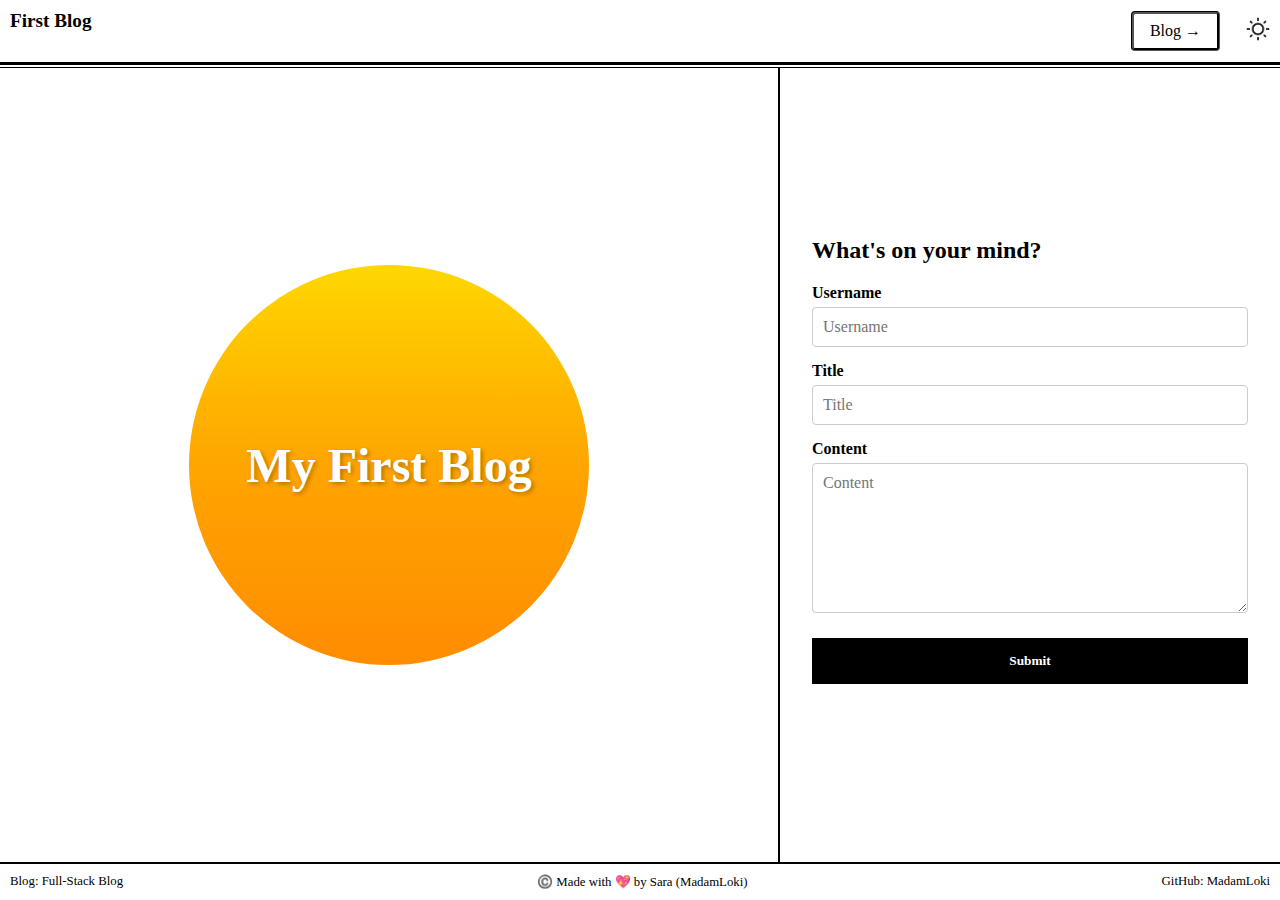
==== commit e2eb9820: "attempting to make the homework pass the homework AI and failing" ====
--- a/index.html
+++ b/index.html
@@ -1,63 +1,52 @@
 <!DOCTYPE html>
 <html lang="en">
-    <head>
-        <meta charset="UTF-8" />
-        <meta name="viewport" content="width=device-width, initial-scale=1.0" />
-        <meta http-equiv="X-UA-Compatible" content="ie=edge" />
-        <title>My First Blog</title>
-
-        <!-- Link to the main stylesheet -->
-        <link rel="stylesheet" href="./assets/css/styles.css" />
-        <!-- Link to the form-specific stylesheet -->
-        <link rel="stylesheet" href="./assets/css/form.css" />
-    </head>
-
-    <body>
-        <!-- Header section with title and navigation buttons -->
-        <header>
-            <h3>First Blog</h3>
-            <div class="header-buttons">
-                <button id="blog" class="blog-button">Blog &rarr;</button>
-                <button id="toggle" class="toggle-button">
-                    <img src="./assets/images/sun_icon.png" alt="toggle light/dark mode" data-state="light">
-                </button>
-            </div>
-        </header>
-
-        <!-- Main content area -->
-        <main class="container">
-            <div class="content-wrapper">
-                <!-- Decorative circle with blog title -->
+<head>
+    <meta charset="UTF-8" />
+    <meta name="viewport" content="width=device-width, initial-scale=1.0" />
+    <meta http-equiv="X-UA-Compatible" content="ie=edge" />
+    <title>My First Blog</title>
+    <link rel="stylesheet" href="./assets/css/styles.css" />
+    <link rel="stylesheet" href="./assets/css/form.css" />
+</head>
+<body>
+    <header>
+        <h3>First Blog</h3>
+        <div class="header-buttons">
+            <button id="blog" class="blog-button">Blog &rarr;</button>
+            <button id="toggle" class="toggle-button">
+                <img src="./assets/images/sun_icon.png" alt="toggle light/dark mode" data-state="light">
+            </button>
+        </div>
+    </header>
+    <main>
+        <div class="content-wrapper">
+            <aside>
                 <div class="circle">
                     <div class="circle-text">My First Blog</div>
                 </div>
-                <!-- Separator between circle and form -->
-                <div class="separator"></div>
-                <!-- Blog post submission form -->
-                <div class="formSection">
-                    <h3>What's on your mind?</h3>
-                    <form>
-                        <label for="username">Username</label>
-                        <input type="text" id="username" placeholder="Username"/>
-                        <label for="title">Title</label>
-                        <input type="text" id="title" placeholder="Title"/>
-                        <label for="content">Content</label>
-                        <textarea id="content" placeholder="Content"></textarea>
-                        <button id="submit" class="submit-button">Submit</button>
-                    </form>
-                    <!-- Error message display area -->
-                    <p id="error"></p>
-                </div>
+            </aside>
+            <div class="separator"></div>
+            <div class="formSection">
+                <h3>What's on your mind?</h3>
+                <form id="blog-form">
+                    <label for="username">Username</label>
+                    <input type="text" id="username" placeholder="Username" required />
+                    <label for="title">Title</label>
+                    <input type="text" id="title" placeholder="Title" required />
+                    <label for="content">Content</label>
+                    <textarea id="content" placeholder="Content" required></textarea>
+                    <button type="submit" class="submit-button">Submit</button>
+                </form>
+                <p id="error"></p>
             </div>
-        </main>
-        <!-- Footer section -->
-        <footer>
-            <p>Blog: Full-Stack Blog</p>
-            <p>©️ Made with 💖 by Sara (MadamLoki)</p>
-            <p>GitHub: MadamLoki</p>
-        </footer>
-        <!-- JavaScript files for functionality -->
-        <script defer src="./assets/js/logic.js" type="text/javascript"></script>
-        <script defer src="./assets/js/form.js" type="text/javascript"></script>
-    </body>
+        </div>
+    </main>
+    <footer>
+        <p>Blog: Full-Stack Blog</p>
+        <p>©️ Made with 💖 by Sara (MadamLoki)</p>
+        <p>GitHub: MadamLoki</p>
+    </footer>
+    <script src="./assets/js/logic.js"></script>
+    <script src="./assets/js/form.js"></script>
+</body>
 </html>--- a/assets/css/styles.css
+++ b/assets/css/styles.css
@@ -1,131 +1,235 @@
-/*
-  Resets
-*/
-*,
-*:before,
-*:after {
+:root {
+  --light: #ffffff;
+  --dark: #000000;
+  --circle-gradient-start: #ffd700;
+  --circle-gradient-middle: #ffa500;
+  --circle-gradient-end: #ff8c00;
+  --border-color: #000000;
+  --input-border: #cccccc;
+  --submit-hover: #333333;
+  --circle-color: linear-gradient(to bottom, var(--circle-gradient-start), var(--circle-gradient-middle), var(--circle-gradient-end));
+}
+
+/* Dark mode variables */
+.dark-mode {
+  --light: #1a1a1a;
+  --dark: #ffffff;
+  --border-color: #ffffff;
+  --input-border: #444444;
+  --submit-hover: #cccccc;
+  --circle-color: linear-gradient(to bottom, var(--circle-gradient-end), var(--circle-gradient-middle), var(--circle-gradient-start));
+}
+
+* {
+  box-sizing: border-box;
   margin: 0;
   padding: 0;
-  box-sizing: border-box;
-}
-
-html {
-  height: 100%;
+  font-family: Georgia, 'Times New Roman', Times, serif;
 }
 
 body {
-  min-height: 100%;
-  line-height: 1;
-  font-family: sans-serif;
-}
-
-​h1,
-h2,
-h3,
-h4,
-h5,
-h6 {
-  font-size: 100%;
-}
-
-​input,
-select,
-option,
-optgroup,
-textarea,
-button,
-pre,
-code {
-  font-size: 100%;
-  font-family: inherit;
-}
-
-​ol,
-ul {
-  list-style: none;
-}
-
-/*
-  General Styles
-*/
-/*
-  Universal
-*/
-:root {
-  --light: #fff;
-  --light-accent: #f9f9fb;
-  --dark: #000;
-  --dark-accent: #222;
-  --dark-accent-action: #111;
-  --action: #563d7c;
-  --action-accent: #8570a5;
-  --disabled: #aaa;
-  --error: #ff0022;
-  --circle-color: #ffb100;
-}
-
-* {
-  transition: background-color ease-in .5s;
-}
-
-/*
-  Tags
-*/
+  font-family: Arial, sans-serif;
+  background-color: var(--light);
+  color: var(--dark);
+  min-height: 100vh;
+  display: flex;
+  flex-direction: column;
+}
+
 header {
-  display: flex;
-  flex-flow: row wrap;
+  background-color: var(--light);
+  border-bottom: 2px solid var(--border-color);
+  padding: 10px;
+  display: flex;
   justify-content: space-between;
-}
-
-header,
-footer {
+  align-items: center;
+}
+
+header h3 {
+  font-size: 1.2rem;
+}
+
+.header-buttons {
+  display: flex;
+  align-items: center;
+}
+
+.blog-button, .toggle-button {
+  background: none;
+  color: var(--dark);
+  border: none;
+  cursor: pointer;
+  font-size: 1rem;
+  margin-left: 10px;
+}
+
+.back-button, .blog-button {
+  padding: 0.5rem 1rem;
+  border-radius: 4px;
+  margin-right: 1rem;
+  border: groove black;
+  background-color: var(--dark-accent);
+  color: var(--dark);
+}
+
+.back-button:active, .blog-button:active {
+  box-shadow: 1px 1px 1px 1px rgba(0, 0, 0, .5);
+  background-color: var(--dark-accent);
+}
+
+.back-button:hover, .blog-button:hover {
+  border-style: inset;
+  background-color: var(--dark-accent-action);
+}
+
+.toggle-button img {
+  width: 24px;
+  height: 24px;
+}
+
+main {
+  flex: 1;
+  display: flex;
+  border-top: 4px double var(--border-color);
+}
+
+.content-wrapper {
+  display: flex;
+  width: 100%;
+}
+
+aside {
+  flex: 1;
+  display: flex;
+  justify-content: center;
+  align-items: center;
   padding: 2rem;
 }
 
-main {
-  height: calc(100vh - 6rem);
+.circle {
+  width: 400px;
+  height: 400px;
+  border-radius: 50%;
   display: flex;
   justify-content: center;
-  align-items: stretch;
-  border-top: double 1rem;
-}
-
-/*
-  Classes
-*/
-.dark header,
-.dark footer {
+  align-items: center;
+  background: var(--circle-color);
+}
+
+.dark-mode .circle {
+  background: var(--circle-color);
+}
+
+.circle-text {
+  color: var(--light);
+  font-size: 48px;
+  font-weight: bold;
+  text-align: center;
+  text-shadow: 2px 2px 4px rgba(0, 0, 0, 0.3);
+}
+
+.separator {
+  width: 2px;
+  background-color: var(--border-color);
+}
+
+.formSection {
+  flex: 1;
+  padding: 2rem;
+  display: flex;
+  flex-direction: column;
+  justify-content: center;
+}
+
+h3 {
+  font-size: 24px;
+  margin-bottom: 20px;
+}
+
+form {
+  display: flex;
+  flex-direction: column;
+}
+
+label {
+  margin-bottom: 5px;
+}
+
+input, textarea {
+  margin-bottom: 15px;
+  padding: 10px;
+  border: 1px solid var(--input-border);
+  border-radius: 4px;
+}
+
+textarea {
+  height: 150px;
+  resize: vertical;
+}
+
+.submit-button {
   background-color: var(--dark);
   color: var(--light);
-}
-
-
-.dark main {
-  background-color: var(--dark-accent);
+  border: none;
+  padding: 15px;
+  cursor: pointer;
+  font-weight: bold;
+}
+
+.submit-button:hover {
+  background-color: var(--submit-hover);
+}
+
+footer {
+  background-color: var(--light);
+  border-top: 2px solid var(--border-color);
+  padding: 10px;
+  display: flex;
+  justify-content: space-between;
+  font-size: 0.8rem;
+}
+
+/* Add these new styles for dark mode */
+.dark-mode body {
+  background-color: var(--light);
+  color: var(--dark);
+}
+
+.dark-mode header,
+.dark-mode footer {
+  background-color: var(--light);
+  border-color: var(--border-color);
+}
+
+.dark-mode input,
+.dark-mode textarea {
+  background-color: #333;
+  color: var(--dark);
+  border-color: var(--input-border);
+}
+
+.dark-mode .submit-button {
+  background-color: var(--dark);
   color: var(--light);
-  border-top: solid .5rem var(--disabled);
-}
-
-.light header,
-.light footer {
-  background-color: var(--light);
-  color: var(--dark);
-}
-
-.light main {
-  background-color: var(--light-accent);
-  color: var(--dark);
-}
-
-/*
-  IDs
-*/
-#toggle {
-  font-size: 1.52em;
-  margin: 0;
-  padding: 0;
-  background: transparent;
-  border: none;
-  cursor: pointer;
-  text-shadow: 0px 0px .5rem var(--light-accent);
-}
+}
+
+.dark-mode .submit-button:hover {
+  background-color: var(--submit-hover);
+}
+
+
+@media (max-width: 768px) {
+  .content-wrapper {
+    flex-direction: column;
+  }
+  
+  .circle {
+    width: 300px;
+    height: 300px;
+  }
+  
+  .separator {
+    height: 2px;
+    width: 100%;
+  }
+}--- a/assets/css/form.css
+++ b/assets/css/form.css
@@ -1,99 +1,24 @@
-/*
-Form Styles
-*/
-
-/*
-Tags
-*/
-aside {
-    background: linear-gradient(
-    var(--light-accent), 
-    var(--circle-color), 
-    var(--dark-accent)
-    );
-    clip-path: circle(20rem at center);
-    display: flex;
-    justify-content: center;
-    align-items: center;
+/* Form-specific styles */
+.formSection {
+    max-width: 500px;
+    margin: 0 auto;
 }
 
-aside, 
-section {
-    flex: 1 1 50%;
+form label {
+    font-weight: bold;
 }
 
-aside > h2 {
-    font-size: 4rem;
-    color: white;
-    text-shadow: 1px 1px 1px var(--dark-accent);
+form input,
+form textarea {
+    width: 100%;
+    font-size: 1rem;
 }
 
-form {
-    display: flex;
-    flex-flow: column wrap;
-    position: relative;
+form .submit-button {
+    margin-top: 10px;
 }
 
-form > *:not(label) {
-    margin: 1rem 0;
-    padding: 0.5rem;
-}
-
-h2 {
-    text-align: center;
-    font-size: 2rem;
-    margin-bottom: 2rem;
-}
-
-input[type=submit] {
-    padding: 1rem;
-    cursor: pointer;
-    font-weight: bold;
-    font-size: 1rem;
-    background-color: var(--dark);
-    color: var(--light);
-}
-
-input[type=submit]:active {
-    box-shadow: 1px 1px 1px 1px rgba(0, 0, 0, .5);
-    background-color: var(--dark-accent);
-}
-
-input[type=submit]:hover {
-    border-style: inset;
-    background-color: var(--dark-accent-action);
-}
-
-input,
-textarea {
-    border-radius: 4px;
-    border-width: 1px;
-    font-size: 1rem;
-    background-color: var(--light-accent);
-}
-
-section {
-    padding: 2rem;
-    display: flex;
-    align-items: stretch;
-    flex-flow: column wrap;
-    justify-content: center;
-    border-left: double 1rem;
-}
-
-/*
-    Classes
-*/
-.dark section {
-    border-left: solid .5rem var(--disabled);
-}
-
-/*
-    IDs
-*/
 #error {
-    color: var(--error);
-    opacity: .75;
-    position: absolute;
-    bottom: -2rem;
-}
+    color: #ff0000;
+    margin-top: 10px;
+}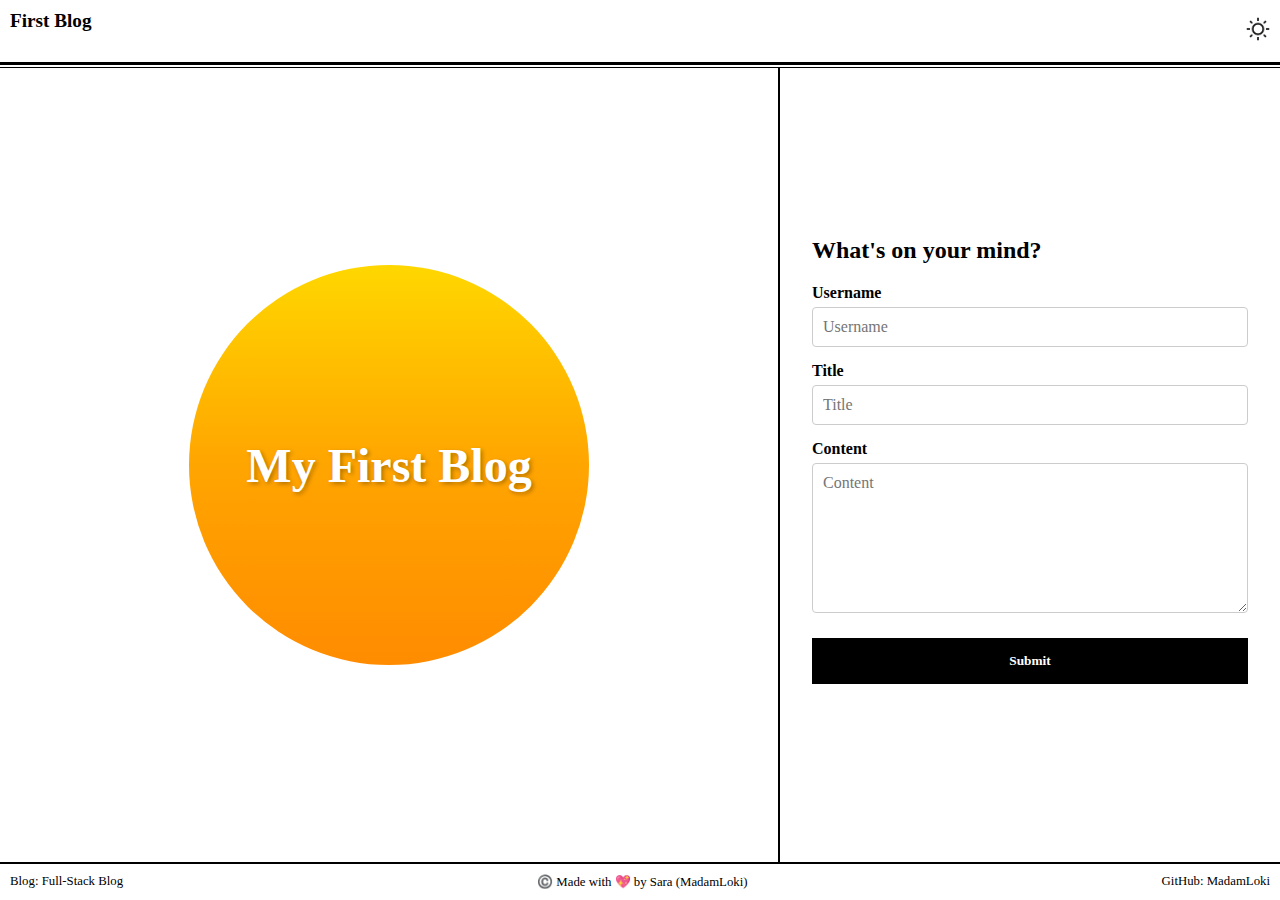
==== commit d598523b: "files from homework submission for review" ====
--- a/index.html
+++ b/index.html
@@ -12,7 +12,6 @@
     <header>
         <h3>First Blog</h3>
         <div class="header-buttons">
-            <button id="blog" class="blog-button">Blog &rarr;</button>
             <button id="toggle" class="toggle-button">
                 <img src="./assets/images/sun_icon.png" alt="toggle light/dark mode" data-state="light">
             </button>
--- a/assets/css/styles.css
+++ b/assets/css/styles.css
@@ -54,7 +54,7 @@
   align-items: center;
 }
 
-.blog-button, .toggle-button {
+.toggle-button {
   background: none;
   color: var(--dark);
   border: none;
@@ -63,7 +63,7 @@
   margin-left: 10px;
 }
 
-.back-button, .blog-button {
+.back-button {
   padding: 0.5rem 1rem;
   border-radius: 4px;
   margin-right: 1rem;
@@ -72,12 +72,12 @@
   color: var(--dark);
 }
 
-.back-button:active, .blog-button:active {
+.back-button:active {
   box-shadow: 1px 1px 1px 1px rgba(0, 0, 0, .5);
   background-color: var(--dark-accent);
 }
 
-.back-button:hover, .blog-button:hover {
+.back-button:hover {
   border-style: inset;
   background-color: var(--dark-accent-action);
 }
